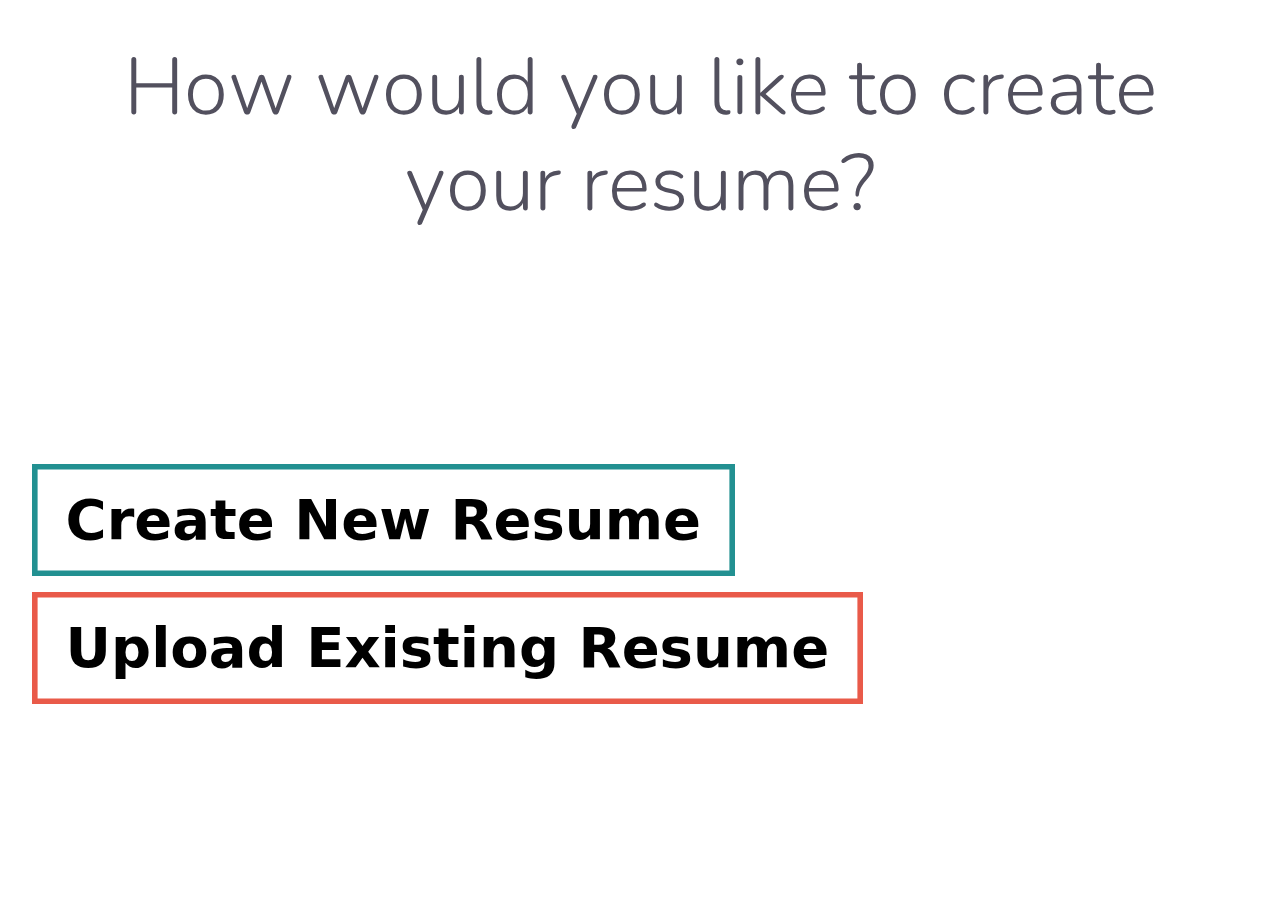
==== builder.html @ 5eb267f0 "update build.xml for phone number audit; add phone number audit logic" ====
<!DOCTYPE html>
<html lang="en">

<head>
    <meta charset="UTF-8">
    <meta http-equiv="X-UA-Compatible" content="IE=edge">
    <meta name="viewport" content="width=device-width, initial-scale=1">
    <link rel="preconnect" href="https://fonts.googleapis.com">
    <link rel="preconnect" href="https://fonts.gstatic.com" crossorigin>
    <link
        href="https://fonts.googleapis.com/css2?family=Poppins:ital,wght@0,100;0,200;0,300;0,400;0,500;0,600;0,700;0,800;0,900;1,100;1,200;1,300;1,400;1,500;1,600;1,700;1,800;1,900&display=swap"
        rel="stylesheet">
    <link href="https://cdn.jsdelivr.net/npm/bootstrap@5.1.1/dist/css/bootstrap.min.css" rel="stylesheet">
    <script src="https://cdn.jsdelivr.net/npm/bootstrap@5.1.1/dist/js/bootstrap.bundle.min.js"></script>
    <script src="https://cdnjs.cloudflare.com/ajax/libs/jquery/3.6.0/jquery.min.js"
        integrity="sha512-894YE6QWD5I59HgZOGReFYm4dnWc1Qt5NtvYSaNcOP+u1T9qYdvdihz0PPSiiqn/+/3e7Jo4EaG7TubfWGUrMQ=="
        crossorigin="anonymous" referrerpolicy="no-referrer"></script>
    <script src="/assets/js/script.js" defer></script>
    <link rel="stylesheet" href="https://cdn.jsdelivr.net/npm/bootstrap-icons@1.5.0/font/bootstrap-icons.css">

    <title>Resume Builder</title>
    <script src="https://cdn.jsdelivr.net/npm/html2canvas@1.0.0-rc.5/dist/html2canvas.min.js"></script>

    <link rel="stylesheet" href="/assets/css/builder.css">

</head>

<body>

    <div id="page" class="site">
       
        <div class="container text-center">
            <h1 class="display-1">How would you like to create your resume?</h1>

            <div class="btn-group-container">
                <div class="btn-group">
                <button class="resumeBtn" onclick="openModal()">Create New Resume</button>
                <button class="resumeBtn import" onclick="openImportModal()" style="--c:#E95A49">Upload Existing Resume</button>
                </div>
            </div>
        </div>

        <!-- NEW RESUME MODAL -->
        <div class="modal">
            <div class="modal-content">
            
                <div class="container">
                    <div class="form-box">
                        <div class="stepProgress">
                            <div class="logo"><a href="/"><span>Resume </span>Builder</a></div>
                            <ul class="progress-steps">
                                <li class="step active">
                                    <span>1</span>
                                    <p>Contact<br><span>Enter Contact Information</span></p>
                                </li>
                                <li class="step">
                                    <span>2</span>
                                    <p>Personal<br><span>Enter Personal Information</span></p>
                                </li>
                                <li class="step">
                                    <span>3</span>
                                    <p>Template<br><span>Select a Template</span></p>
                                </li>
                            </ul>
                        </div>
                        
                        <form action="">
                            <div class="form-one form-step active">
                                <div class="bg-svg"></div>
                                <div class="card-container" style="margin:auto" id="card">
                                    <div class="d-flex mt-3 mx-3">
                                        <h1 class="modal-title">Personal Information</h1>
                                    </div>
                                    
                                    <hr style="width:95%; margin: 10px;" , size="3" class="bg-secondary">

                                    
                                    <div class="d-flex flex-row">
                                        <input type="file" accept="image/*" name="inputImg" id="inputImg">
                                            <div class="imgContainer float-left m-4">
                                                <img src="" alt="Image Preview" id="image">
                                                <span id="previewText"><span id="innerSpan"><i class="fas fa-upload me-2"></i>Upload photo</span></span>
                                            </div>
                                        <div class="row m-3 " style="float:left;">
                                            <div class="col-12">
                                                <label for="" class="form-label">First Name</label>
                                                <input type="text" class="form-control" id="">
                                            </div>
                                            <div class="col-12">
                                                <label for="" class="form-label">Last Name</label>
                                                <input type="text" class="form-control" id="">
                                            </div>
                                        </div>
                                    </div>

                                    <div class="row mb-5">
                                        <div class="col-md-6 ">
                                            <label for="" class="form-label">Email</label>
                                            <input type="email" class="form-control" id="email" placeholder="example@email.com" required>
                                        </div>
                                        <div class="col-md-6">
                                            <label for="phone-input" class="form-label">Phone Number</label>
                                            <input type="text" class="form-control" id="phone-input" placeholder="(xxx)xxx-xxxx">
                                        </div>
                                        <div class="col-12 mt-3">
                                            <label for="" class="form-label">Address</label>
                                            <input type="text" class="form-control" id="address" placeholder="123 Main St">
                                        </div>
                                        <div class="col-md-4 mt-3">
                                            <label for="" class="form-label">Country</label>
                                            <select class="form-select" id="country">
                                                <option selected>Country</option>
                                            </select>
                                        </div>
                                        <div class="col-md-3 mt-3">
                                            <label for="" class="form-label">State</label>
                                            <select class="form-select" id="state">
                                                <option selected>State</option>
                                            </select>
                                        </div>
                                        <div class="col-md-3 mt-3">
                                            <label for="" class="form-label">City</label>
                                            <select class="form-select" id="city">
                                                <option selected>City</option>
                                            </select>
                                        </div>
                                        <div class="col-md-2 mt-3">
                                            <label for="" class="form-label">Zip</label>
                                            <input type="text" class="form-control" id="zip">
                                        </div>
                                        
                                        <div class="col-6 mt-3">
                                            <label for="" class="form-label">LinkedIn </label>
                                            <input type="text" class="form-control" id="linkedIn">
                                        </div>
                                        <div class="col-6 mt-3">
                                            <label for="" class="form-label">Website</label>
                                            <input type="text" class="form-control" id="website">
                                        </div>
                                    </div>
                                </div>
                            </div>

                            <div class="form-two form-step">
                                <div class="bg-svg"></div>
                                <div class="card-container" style="margin:auto" id="card">
                                    <div class="d-flex mt-3 mx-3">
                                        <h1 class="modal-title">Professional</h1>
                                    </div>
                                    <hr style="width:95%; margin: 10px;" , size="3" class="bg-secondary">
                        
                                    <div class="flip-cards d-flex flex-column m-4">
                        
                                        <!-- Flip card 0: Summary -->
                                        <div class="flipCard0">
                                            <div class="flip-card card-container p-2 mb-4 ">
                        
                                                <div class="flip0 card-body">
                                                    <h4 class="mx-4 my-0 p-2">Summary</h4>
                                                </div>
                        
                                                <div class="panel0 p-1">
                                                    <hr>
                        
                                                    <div class="row mx-2 mb-5">
                                                        <div class="mt-4">
                                                            <label for="" class="form-label">Summary</label>
                                                            <textarea class="form-control" id="summary" rows=6></textarea>
                                                        </div>
                                                    </div>
                                                </div>
                                            </div>
                                        </div>
                        
                                        <!-- Flip card 1: Education and Qualifications -->
                                        <div class="flipCard1">
                        
                                            <div class="flip-card card-container p-2 mb-4">
                        
                                                <div class="flip1 card-body">
                                                    <h4 class="mx-4 my-0 p-2">Education and Qualifications</h5>
                                                </div>
                        
                                                <div class="panel1 p-1">
                                                    <hr>
                        
                                                    <div class="accordion" id="accordionEdu">
                                                            <div class="accordion-item">
                                                                <h2 class="accordion-header" id="eheading1">
                                                                    <button class="accordion-button" type="button" data-bs-toggle="collapse"
                                                                        data-bs-target="#ecollapse1" aria-expanded="true"
                                                                        aria-controls="ecollapse1" onclick="emakeVisible()">
                                                                        Educational Qualification
                                                                    </button>
                                                                </h2>
                                                                <div id="ecollapse1" class="accordion-collapse collapse show"
                                                                    aria-labelledby="eheading1" data-bs-parent="#accordionEdu">
                                                                    <div class="accordion-body">
                        
                        
                                                                    <div class="row mx-2 mb-5">
                        
                                                                        <div class="col-md-6 ">
                                                                            <label for="" class="form-label">Degree</label>
                                                                            <input type="text" class="form-control degree" id="degree" placeholder="e.g. B.Tech ">
                                                                        </div>
                        
                                                                        <div class="col-12 mt-3">
                                                                            <label for="" class="form-label">School/University</label>
                                                                            <input type="text" class="form-control school" id="school" placeholder="e.g. International Academy.">
                                                                        </div>
                                                                        <div class="col-6 mt-3">
                                                                            <div class="d-flex flex-row">
                                                                                <div class="me-4 mt-2">
                                                                                    <label for="" class="form-label">Start Date</label>
                                                                                    <input class="date edu_start" type="date">
                                                                                </div>
                        
                                                                                <div class="ms-4 mt-2">
                                                                                    <label for="" class="form-label">End Date</label>
                                                                                    <input class="date end_date" type="date">
                                                                                </div>
                        
                                                                                <div class="ms-4 mt-5">
                                                                                    <div class="form-check">
                                                                                        <input class="end_date_toggle form-check-input" type="checkbox" value="" id=""
                                                                                        onclick="toggChk(this)">
                                                                                        <label class="form-check-label" for="flexCheckChecked">Present</label>
                                                                                    </div>
                                                                                </div>
                        
                                                                            </div>
                                                                        </div>
                                                                    </div>
                                                                </div>
                                                            </div>
                                                        </div>
                                                    </div>
                        
                                                    <div class="my-5 d-flex justify-content-center">
                                                        <button type="button"class="btn btn-outline-secondary" style="width:90%;" id="add_edu">
                                                            <i class="bi bi-plus-circle me-3"></i>Add Additional Education</button>
                                                    </div>
                                                </div>
                                            </div>
                                        </div>
                        
                                        <!-- Flip card 2: Work Experience -->
                                        <div class="flipCard2">
                                            <div class="flip-card card-container  p-2 mb-4  ">
                        
                                                <div class="flip2 card-body">
                                                    <h4 class="mx-4 my-0 p-2">Work Experience</h4>
                                                </div>
                        
                                                <div class="panel2 p-1">
                                                    <hr>
                                                    <div class="list row mx-2 mb-5">
                        
                                                        <div class="accordion" id="accordionWork">
                                                            <div class="accordion-item">
                                                                <h2 class="accordion-header" id="wheading1">
                        
                                                                    <button class="accordion-button" type="button" data-bs-toggle="collapse"
                                                                        data-bs-target="#wcollapse1" aria-expanded="true"
                                                                        aria-controls="wcollapse1" onclick="wmakeVisible()">
                                                                        Work Experience
                                                                    </button>
                                                                </h2>
                                                                <div id="wcollapse1" class="accordion-collapse collapse show"
                                                                    aria-labelledby="wheading1" data-bs-parent="#accordionWork">
                                                                    <div class="accordion-body">
                        
                                                                        <div class="row mx-2 mb-5">
                        
                                                                            <div class="col-md-6 ">
                                                                                <label for="" class="form-label">Job Title</label>
                                                                                <input type="text" class="form-control job_title"
                                                                                    id="job_title" placeholder="e.g. Web Devloper">
                                                                            </div>
                        
                                                                            <div class="col-12 mt-3">
                                                                                <label for="" class="form-label">Company Name</label>
                                                                                <input type="text" class="form-control company_name"
                                                                                    id="company_name" placeholder="e.g. PwC">
                                                                            </div>
                        
                                                                            <div class="col-6 mt-3">
                                                                                <div class="d-flex flex-row">
                                                                                    <div class="me-4 mt-2">
                                                                                        <label for="" class="form-label">Start Date</label>
                                                                                        <input class="date work_start" type="date"
                                                                                            id="Work1_start">
                                                                                    </div>
                        
                                                                                    <div class="ms-4 mt-2">
                                                                                        <label for="" class="form-label">End Date</label>
                                                                                        <input class="date end_date" type="date"
                                                                                            id="Work1_end">
                                                                                    </div>
                        
                                                                                    <div class="ms-4 mt-5">
                                                                                        <div class="form-check">
                                                                                            <input class="form-check-input end_date_toggle"
                                                                                                type="checkbox" value="" id="" onclick="toggChk(this)">
                                                                                            <label class="form-check-label"
                                                                                                for="flexCheckChecked">Present</label>
                                                                                        </div>
                                                                                    </div>
                        
                                                                                </div>
                                                                            </div>
                        
                                                                            <div class="mt-4">
                                                                                <label for=""
                                                                                    class="form-label">Description</label>
                                                                                <textarea class="form-control work_desc"
                                                                                    id="work_description" rows="3"></textarea>
                                                                            </div>
                                                                        </div>
                        
                                                                    </div>
                                                                </div>
                                                            </div>
                                                        </div>
                        
                                                        <!-- New Work Experience -->
                        
                                                    </div>
                                                    <div class="my-5 d-flex justify-content-center"><button type="button"
                                                            class="btn btn-outline-secondary" style="width:90%;" id="add_work"><i
                                                                class="bi bi-plus-circle me-3"></i>Add another
                                                            work experience</button>
                                                    </div>
                        
                                                </div>
                                            </div>
                                        </div>
                        
                                        <!-- Flip card 3: Skills -->
                                        <div class="flipCard3">
                                            <div class="flip-card card-container p-2 mb-4 ">
                        
                                                <div class="flip3 card-body">
                                                    <h4 class="mx-4 my-0 p-2">Skills</h4>
                                                </div>
                        
                                                <div class="panel3 p-1">
                                                    <hr>
                        
                                                    <div class="accordion" id="accordionSkill">
                                                        <div class="accordion-item">
                                                            <h2 class="accordion-header" id="sheading1">
                        
                                                                <button class="accordion-button" type="button" data-bs-toggle="collapse"
                                                                    data-bs-target="#scollapse1" aria-expanded="true"
                                                                    aria-controls="scollapse1" onclick="smakeVisible()">
                                                                    Skill
                                                                </button>
                                                            </h2>
                                                            <div id="scollapse1" class="accordion-collapse collapse show"
                                                                aria-labelledby="sheading1" data-bs-parent="#accordionSkill">
                                                                <div class="accordion-body">
                        
                                                                    <div class="list row mx-2 mb-5">
                        
                                                                        <div class="col-12 mt-3">
                                                                            <div class="d-flex flex-row">
                        
                                                                                <div class="col-md-6">
                                                                                    <label for="" class="form-label">Skill</label>
                                                                                    <input type="" class="form-control skill" id="skill"
                                                                                        placeholder="e.g. photoshop, Python, DBMS">
                                                                                </div>
                                                                            </div>
                                                                        </div>
                        
                        
                                                                    </div>
                                                                </div>
                                                            </div>
                                                        </div>
                        
                                                        <!-- New Skills -->
                        
                                                    </div>
                                                    <div class="my-5 d-flex justify-content-center">
                                                        <button type="button" class="btn btn-outline-secondary" style="width:90%;" id="add_skill">
                                                            <i class="bi bi-plus-circle me-3"></i>Add another skill
                                                        </button>
                                                    </div>
                        
                                                </div>
                                            </div>
                                        </div>
                        
                                        <!-- Flip card 4: Interests -->
                                        <div class="fc4">
                                            <div class="flip-card card-container p-2 mb-4 ">
                        
                                                <div class="flip4 card-body">
                                                    <h4 class="mx-4 my-0 p-2">Interests</h4>
                                                </div>
                        
                                                <div class="panel4 p-1">
                                                    <hr>
                        
                                                    <div class="accordion" id="accordionInt">
                                                        <div class="accordion-item">
                                                            <h2 class="accordion-header" id="iheading1">
                        
                                                                <button class="accordion-button" type="button" data-bs-toggle="collapse"
                                                                    data-bs-target="#icollapse1" aria-expanded="true"
                                                                    aria-controls="icollapse1" onclick="imakeVisible()">
                                                                    Hobby
                                                                </button>
                                                            </h2>
                                                            <div id="icollapse1" class="accordion-collapse collapse show"
                                                                aria-labelledby="iheading1" data-bs-parent="#accordionInt">
                                                                <div class="accordion-body">
                        
                                                                    <div class="col-12">
                                                                        <input type="text" class="form-control hobby"
                                                                            placeholder="e.g. Reading, Writing" onkeydown="adder(event,'hobby')">
                                                                    </div>
                        
                                                                </div>
                                                            </div>
                                                        </div>
                                                    </div>
                        
                                                    <div class="list row mx-2 mb-5">
                        
                                                    </div>
                                                    <div class="my-5 d-flex justify-content-center"><button type="button"
                                                            class="btn btn-outline-secondary" style="width:90%;" id="add_interest"><i
                                                                class="bi bi-plus-circle me-3"></i>Add
                                                            another
                                                            hobby</button>
                                                    </div>
                                                </div>
                                            </div>
                                        </div>
                        
                                        <!-- Flip card 5: Achievements -->
                                        <div class="flipCard5">
                                            <div class="flip-card card-container p-2 mb-4  ">
                        
                                                <div class="flip5 card-body">
                                                    <h4 class="mx-4 my-0 p-2">Achievements</h4>
                                                </div>
                        
                                                <div class="panel5 p-1">
                                                    <hr>
                        
                                                    <div class="row mx-2 mb-5">
                                                        <div class="mt-4">
                                                            <label for="" class="form-label">Description</label>
                                                            <textarea class="form-control" id="achv_description" rows=6></textarea>
                                                        </div>
                                                    </div>
                                                </div>
                                            </div>
                        
                                        </div>
                                        
                                        <!-- Flip card 6: Languages -->
                                        <div class="flipCard6">
                                            <div class="flip-card card-container p-2 mb-4 ">
                        
                                                <div class="flip6 card-body">
                                                    <h4 class="mx-4 my-0 p-2">Spoken Languages</h4>
                                                </div>
                        
                                                <div class="panel3 p-1">
                                                    <hr>
                        
                                                    <div class="accordion" id="accordionLang">
                                                        <div class="accordion-item">
                                                            <h2 class="accordion-header" id="lheading1">
                        
                                                                <button class="accordion-button" type="button" data-bs-toggle="collapse"
                                                                    data-bs-target="#lcollapse1" aria-expanded="true"
                                                                    aria-controls="lcollapse1" onclick="lmakeVisible()">
                                                                    Language
                                                                </button>
                                                            </h2>
                                                            <div id="lcollapse1" class="accordion-collapse collapse show"
                                                                aria-labelledby="lheading1" data-bs-parent="#accordionLang">
                                                                <div class="accordion-body">
                        
                                                                    <div class="list row mx-2 mb-5">
                        
                                                                        <div class="col-12 mt-3">
                                                                            <div class="d-flex flex-row">
                                                                                <input type="text" class="form-control lang" id="lang"
                                                                                    placeholder="e.g. English, French, German" onkeydown="adder(event,'lang')">
                                                                            </div>
                                                                        </div>
                        
                        
                                                                    </div>
                                                                </div>
                                                            </div>
                                                        </div>
                        
                                                        <!-- Add Languages -->
                        
                                                    </div>
                                                    <div class="my-5 d-flex justify-content-center"><button type="button"
                                                            class="btn btn-outline-secondary" style="width:90%;" id="add_lang"><i
                                                                class="bi bi-plus-circle me-3"></i>Add another language</button>
                                                    </div>
                        
                                                </div>
                                            </div>
                                        </div>
                        
                                        <div class="flipCard7">
                                            <div class="flip-card card-container p-2 mb-4 ">
                                        
                                                <div class="flip7 card-body">
                                                    <h4 class="mx-4 my-0 p-2">References</h4>
                                                </div>
                                        
                                                <div class="panel7 p-1">
                                                    <hr>
                                        
                                                    <div class="accordion" id="accordionRef">
                                                        <div class="accordion-item">
                                                            <h2 class="accordion-header" id="rheading1">
                                                                <button class="accordion-button" type="button" data-bs-toggle="collapse"
                                                                    data-bs-target="#rcollapse1" aria-expanded="true" aria-controls="rcollapse1">
                                                                    Reference
                                                                </button>
                                                            </h2>
                                                            <div id="rcollapse1" class="accordion-collapse collapse show" aria-labelledby="rheading1"
                                                                data-bs-parent="#accordionRef">
                                                                <div class="accordion-body">
                                                                    <div class="list row mx-2 mb-5">
                                                                        <div class="col-md-6">
                                                                            <label for="" class="form-label">Reference Name</label>
                                                                            <input type="text" class="form-control ref_name" placeholder="e.g. John Doe">
                                                                        </div>
                                                                        <div class="col-md-6">
                                                                            <label for="" class="form-label">Reference Contact</label>
                                                                            <input type="text" class="form-control ref_contact"
                                                                                placeholder="e.g. john.doe@example.com">
                                                                        </div>
                                                                    </div>
                                                                </div>
                                                            </div>
                                                        </div>
                                        
                                                        <!-- Add more references -->
                                        
                                                    </div>
                                                    <div class="my-5 d-flex justify-content-center"><button type="button"
                                                            class="btn btn-outline-secondary" style="width:90%;" id="add_ref"><i
                                                                class="bi bi-plus-circle me-3"></i>Add another reference</button>
                                                    </div>
                                        
                                                </div>
                                            </div>
                                        </div>
                        
                                    </div>
                                </div>
                            </div>
                            <div class="form-three form-step">
                                <div class="bg-svg"></div>
                                <div class="card-container" style=" margin:auto" id="card">
                                    <div class="d-flex mt-3 mx-3">
                                        <h1 class="modal-title">Template</h1>
                                    </div>
                                    <hr style="width:95%; margin: 10px;" , size="3" class="bg-secondary">
                                    <div class="flip-cards d-flex flex-row justify-content-center align-items-center m-4">
                        
                                        <div class="#">
                        
                                            <div class="row my-5 justify-content-around">
                                                <div class="col d-flex justify-content-center align-items-center">
                                                    <!-- template 1 -->
                                                    <div class="card p-1">
                                                        <img src="#" class="card-img-top" alt="...">
                                                        <div class="card-body">
                                                            <div class="btn_box # d-block text-center">
                                                                <h5 class="card-title">Template 1 Title</h5>
                                                                <input class="form-check-input" type="radio" name="selected_template"
                                                                    id="template_1">
                                                            </div>
                                                        </div>
                                                    </div>
                                                    <!--  -->
                                                </div>
                                                <div class="col d-flex justify-content-center align-items-center">
                                                    <!-- template 2 -->
                                                    <div class="card p-1">
                                                        <img src="#" class="card-img-top" alt="...">
                                                        <div class="card-body">
                                                            <div class="btn_box # d-block text-center">
                                                                <h5 class="card-title">Template 2 Title</h5>
                                                                <input class="form-check-input" type="radio" name="selected_template"
                                                                    id="template_2">
                                                            </div>
                                                        </div>
                                                    </div>
                                                    <!--  -->
                                                </div>
                                            </div>
                        
                                            <div class="row my-5">
                                                <div class="col d-flex justify-content-center align-items-center">
                                                    <!-- template 3 -->
                                                    <div class="card p-1">
                                                        <img src="#" class="card-img-top" alt="...">
                                                        <div class="card-body">
                                                            <div class="btn_box # d-block text-center">
                                                                <h5 class="card-title">Template 3 Title</h5>
                                                                <input class="form-check-input" type="radio" name="selected_template"
                                                                    id="template_3">
                                                            </div>
                                                        </div>
                                                    </div>
                                                    <!--  -->
                                                </div>
                                            </div>
                        
                                        </div>
                                    </div>
                                </div>
                            </div>

                            <div class="btn-group-container">
                                <div class="btn-group">
                                    <button type="button" class="btn-prev" disabled>Previous Step</button>
                                    <button type="button" class="btn-next">Next Step</button>
                                    <button type="button generateCv_bt" class="generateCv_btn" onclick="template_selector()"  id="generatecv">Submit</button>
                                  
                                </div>
                            </div>
                            
                        </form>

                    </div>
                </div>
            </div>
        </div>

        <!-- IMPORT RESUME MODAL -->
        <div class="modal importModal">
            <div class="modal-content">
                <div class="container">
                    <a class="close-button" href="/">Close</a>
                    <div class="form-box">
                        <div class="stepProgress">
                            <div class="logo"><a href="/"><span>Resume</span>Builder</a></div>
                            
                            <ul class="progress-steps">
                                <li class="step active">
                                    <span>1</span>
                                    <p>Import<br><span>Upload An Existing Resume</span></p>
                                </li>
                                <li class="step">
                                    <span>2</span>
                                    <p>Preview<br><span>Pick From One Of Our Our Premade Designs</span></p>
                                </li>
                                <li class="step">
                                    <span>3</span>
                                    <p>Template<br><span>Select a Template and View Your Newly Created Resume</span></p>
                                </li>
                            </ul>
                        </div>

                        <form action="">
                            <div class="form-one form-step active">
                                <h3>Upload your File :</h3>
                                <div class="drag-area">
                                    <div class="icon">
                                        <i class="fas fa-images"></i>
                                    </div>
                                    <span class="header">Drag & Drop</span>
                                    <span class="header">or <span class="button">Click to upload</span></span>
                                    <input type="file" hidden />
                                    <span class="support">Supports: JPEG, JPG, PNG</span>
                                </div>
                                <div>
                                    <button class="download">Download</button>
                                </div>
                            </div>
                        
                            <div class="form-two form-step">
                                <div class="bg-svg"></div>
                                <div class="card-container" style=" margin:auto" id="card">
                                    <div class="d-flex mt-3 mx-3">
                                        <h1 class="modal-title">Template</h1>
                                    </div>
                                    <hr style="width:95%; margin: 10px;" size="3" class="bg-secondary">
                                    <div class="flip-cards d-flex flex-row justify-content-center align-items-center m-4">
                                        <div class="#">
                                            <div class="row my-5 justify-content-around">
                                                <div class="col d-flex justify-content-center align-items-center">
                                                    <!-- template 1 -->
                                                    <div class="card p-1">
                                                        <img src="#" class="card-img-top" alt="...">
                                                        <div class="card-body">
                                                            <div class="btn_box # d-block text-center">
                                                                <h5 class="card-title">Template 1 Title</h5>
                                                                <input class="form-check-input" type="radio" name="selected_template" id="template_1">
                                                            </div>
                                                        </div>
                                                    </div>
                                                    <!--  -->
                                                </div>
                                                <div class="col d-flex justify-content-center align-items-center">
                                                    <!-- template 2 -->
                                                    <div class="card p-1">
                                                        <img src="#" class="card-img-top" alt="...">
                                                        <div class="card-body">
                                                            <div class="btn_box # d-block text-center">
                                                                <h5 class="card-title">Template 2 Title</h5>
                                                                <input class="form-check-input" type="radio" name="selected_template" id="template_2">
                                                            </div>
                                                        </div>
                                                    </div>
                                                    <!--  -->
                                                </div>
                                            </div>
                                            <div class="row my-5">
                                                <div class="col d-flex justify-content-center align-items-center">
                                                    <!-- template 3 -->
                                                    <div class="card p-1">
                                                        <img src="#" class="card-img-top" alt="...">
                                                        <div class="card-body">
                                                            <div class="btn_box # d-block text-center">
                                                                <h5 class="card-title">Template 3 Title</h5>
                                                                <input class="form-check-input" type="radio" name="selected_template" id="template_3">
                                                            </div>
                                                        </div>
                                                    </div>
                                                    <!--  -->
                                                </div>
                                            </div>
                                        </div>
                                    </div>
                                </div>
                            </div>

                            <div class="form-three form-step">
                            </div>
                        </form>
                    
                        <div class="btn-group-container">
                            <div class="btn-group">
                                <button type="button" class="btn-prev" disabled>Previous Step</button>
                                <button type="button" class="btn-next">Next Step</button>
                                <button type="button" class="generateCv_btn" onclick="template_selector()" id="generatecv"><i>Submit</i></button>
                            </div>
                        </div>
                    </div>
                </div>
            </div>
        </div>
        <div style="width: auto; margin: auto; text-align: center; display: none;">
            <button type="button" class="btn btn-primary btn-lg mt-5 mb-5 mx-4 dwnldimage" id="dwnldimage">Download
                Resume as
                Image</button>
            <button type="button" class="btn btn-primary btn-lg mt-5 mb-5 mx-4 printCv" id="printCv">Download Resume as
                PDF</button>
        </div>

    </div>

</body>
---- assets/css/builder.css ----
@import url('https://fonts.googleapis.com/css2?family=Nunito:wght@300;400;600;800&display=swap');
:root {
    --main-color: #6c5ce7;
    --secondary-color: #a29bfe;
    --lighter-color: #e0e0e7;
    --light-color: #b0b0c0;
    --dark-color: #52505e;

    --font-smaller: 14px;
    --font-bigger: 20px;
}

* {
    margin: 0;
    padding: 0;
}

*,::before,::after {
    box-sizing: border-box;
}

html {
    scroll-behavior: smooth;
}

body {
    font-family: 'Nunito', sans-serif;
    font-size: 16px;
    font-weight: 400;
    line-height: 1.8;
    color: var(--dark-color);
    /* background-color: var(--dark-color); */
}

a {
    text-decoration: none;
    color: inherit;
}

ul {
    list-style: none;
}

img {
    max-width: 100%;
    vertical-align: middle;
}


h1.display-1 {
    padding: 40px 48px;
}

/*-----------------------------------*\
  #REUSED STYLES
\*-----------------------------------*/

/* Scroll Bar  */
::-webkit-scrollbar {
    width: 8px;
    height: 8px;
}

::-webkit-scrollbar-track {
    border-radius: 10px;
    box-shadow: inset 0 0 5px rgb(255, 254, 254);
}

::-webkit-scrollbar-thumb {
    border-radius: 10px;
    background: #cecece;
}

::-webkit-scrollbar-thumb:hover {

    background: #7c7c7c;
}

h3 {
    margin-bottom: 20px;
    font-weight: 500;
}

/*-----------------------------------*\
  #FORMS
\*-----------------------------------*/
.imgContainer {
    display: flex;
    justify-content: center;
    align-items: center;
    width: 120px;
    height: 150px;
    border: 2px solid #dddddd;
    cursor: pointer;
}
#achv_description {
    white-space: pre-wrap;
}
#profile {
    white-space: pre-wrap;
}
#previewText {
    width: 100%;
    height: 100%;
    display: flex;
    justify-content: center;
    align-items: center;
}
#innerSpan {
    text-align: center;
    font-size: 14px;
}
#previewText:hover {
    background-color: #dddddd66;
}
#image {
    display: none;
    width: 120px;
    height: 150px;
}
#inputImg {
    display: none;
}

.back-to-form {
    position: fixed;
    top: 10px;
    left: 5px;
    display: flex;
    justify-content: center;
    align-items: center;
    height: 45px;
    border: 1px solid gray;
    padding: 5px;
    border-radius: 10px;
    cursor: pointer;
}
.template.container-fluid {
    position: absolute;
    top: 0;
}

.card {
    left: 75px;
    top: 158px;
    height: 572px;
    width: 672px;
    border-radius: 17px;
    background-color: #ffffff;
}

.card.p-1 {

    width: auto;
}
.card.p-1 img {
    width: 366px;
    height: 466px;
}


div[class*="panel"] {
    display: none;
}

.container {
    max-width: 1400px;
    margin: 0 auto;
    padding: 0 2em;
}

.container.text-center {
    min-height: 100vh;
}

.container.text-center .btn-group-container {
    margin-top: 10em;
}

.accordion-header {
  position: relative;
  display: none;
}

.importContainer {
    max-width: 650px;
    width: 100%;
    padding: 30px;
    background: #fff;
    border-radius: 20px;
    box-shadow: rgba(149, 157, 165, 0.2) 0px 8px 24px;
  }

.drag-area { 
    height: 400px;
    border: 3px dashed #e0eafc;
    display: flex;
    align-items: center;
    justify-content: center;
    flex-direction: column;
    margin: 10px auto;
}

.drag-area .icon {
    font-size: 50px;
    color: #1683ff;
}
.drag-area .header {
    font-size: 20px;
    font-weight: 500;
    color: #34495e;
}
.drag-area .support {
    font-size: 12px;
    color: gray;
    margin: 10px 0 15px 0;
}
.drag-area .button {
    font-size: 20px;
    font-weight: 500;
    color: #1683ff;
    cursor: pointer;
}
.drag-area.active {
    border: 2px solid #1683ff;
}
.drag-area img {
    width: 100%;
    height: 100%;
    object-fit: cover;
}
.download {
    background-color:#4CAF50;
    border: none;
    color: white;
    padding: 6px 32px;
    text-align: center;
    text-decoration: none;
    display: inline-block;
    font-size: 16px;
    margin: 3px 1px;
    border-radius: 12px;
    cursor: pointer;
    width: 100%;
}

.container .text-center h1{
    text-align: center;
    color: white;
}

.form-box {
    display: flex;
    flex-direction: column;
    margin-top: 5em;
    border: 8px solid var(--lighter-color);
    border-radius: 15px;
    background-color: #faf9ff;
}


.form-box .stepProgress {
    position: relative;
    padding: 1em;
}

.logo {
    font-size: 1.75em;
    font-weight: 800;
    color: var(--dark-color);
    padding: 40px 48px;
    text-align: center;
}

.logo span {
    color: var(--main-color);
}

.form-box form {
    width: 100%;
    padding: 3em 1em;
    background-color: white;
    border-radius: 30px 30px 15px 15px;
}

form > div {
    max-width: 800px;
    margin: 0 auto;
}

form > div p {
    color: var(--light-color);
    margin-bottom: 2em;
}

form > div > div:not(.checkbox) {
    display: flex;
    flex-direction: column;

}

form > div:not(.btn-group-container) {
    display: none;
    -webkit-animation: fadeIn 0.6s cubic-bezier(0.39, 0.575, 0.565, 1) both;
    animation: fadeIn 0.6s cubic-bezier(0.39, 0.575, 0.565, 1) both;
}

@keyframes fadeIn {
    0% {
        opacity: 0;
        -webkit-transform: translateY(10%);
        transform: translateY(10%);
    }
    100% {
        opacity: 1;
        -webkit-transform: translateY(0);
        transform: translateY(0);
    }
}

form > div.active {
    display: block;
}

.flip-card {
    /* border: 1px solid rgb(189, 189, 189); */
    box-shadow: 0px 0px 3px rgb(204, 204, 204);}

  
.accordion-header {
    position: relative;
    display: none;
}
/*-----------------------------------*\
#PROGRESS STEPS
\*-----------------------------------*/

.stepProgress ul.progress-steps {
    display: flex;
    flex-direction: row;
    /* align-items: center; */
    justify-content: center;
    gap: 5em !important;
}

.stepProgress ul.progress-steps li {
    display: flex;
    position: relative;
    align-items: flex-start;
    margin-bottom: 5em !important;
}

.stepProgress ul.progress-steps li > span {
    position: relative;
    width: 40px;
    height: 40px;
    font-size: var(--font-smaller);
    display: flex;
    align-items: center;
    justify-content: center;
    margin-right: 1em;
    border-radius: 50%;
    background-color: var(--lighter-color);
    z-index: 1;
}

.stepProgress ul.progress-steps li.active > span {
    color: white;
    background-color: var(--main-color);
    border: 4px solid var(--secondary-color);
    z-index: 1;
}

.stepProgress ul.progress-steps li p span {
    font-size: var(--font-smaller);
    color: var(--light-color);
    display: none;
}

.stepProgress ul li p {
    position: absolute;
    top: -2em;
    font-size: 12px;
}


/*-----------------------------------*\
  #BUTTONS
\*-----------------------------------*/
.resumeBtn {
    font-family: system-ui, sans-serif;
    font-size: 3.5rem;
    cursor: pointer;
    padding: .1em .6em;
    font-weight: bold;  
    border: none;
  }

.resumeBtn {
    --c:  #229091; 
    box-shadow: 0 0 0 .1em inset var(--c); 
    --_g: linear-gradient(var(--c) 0 0) no-repeat;
    background: 
      var(--_g) calc(var(--_p,0%) - 100%) 0%,
      var(--_g) calc(200% - var(--_p,0%)) 0%,
      var(--_g) calc(var(--_p,0%) - 100%) 100%,
      var(--_g) calc(200% - var(--_p,0%)) 100%;
    background-size: 50.5% calc(var(--_p,0%)/2 + .5%);
    outline-offset: .1em;
    transition: background-size .4s, background-position 0s .4s;
}

.resumeBtn:hover {
    --_p: 100%;
    transition: background-position .4s, background-size 0s;
}

.resumeBtn:active {
    box-shadow: 0 0 9e9q inset #0009; 
    background-color: var(--c);
    color: #fff;
}

.btn-group-container {
    display: flex;
    justify-content: center;
}

.btn-group {
    display: flex;
    flex-wrap: wrap;
    flex-direction: row !important;
    gap: 1em;
    margin-top: 2em;
}

.btn-group [class*="btn-"] {
    background-color: var(--main-color);
    color: white;
    padding: 1em 2.5em;
    border: 4px solid var(--secondary-color);
    border-radius: 20px;
    cursor: pointer;
    -webkit-transition: background-color 0.3s, border-color 0.3s ease-out;
    transition: background-color 0.3s, border-color 0.3s ease-out;
    justify-content: center;
}

.btn-group [class*="btn-"]:disabled {
    background-color: var(--light-color);
    border-color: var(--lighter-color);
    cursor: text;
}

.btn-group [class*="btn-"]:hover:not(:disabled) {
    background-color: var(--dark-color);
    border-color: var(--light-color);
}

.btn-group .generateCv_btn,
.form-three.active ~ .btn-group-container .btn-group .btn-next{
    display: none;
}

.form-three.active ~ .btn-group-container .btn-group .generateCv_btn {
    display: block;
}

.form-three.active ~ .btn-group-container .btn-group {
    justify-content: space-between;

}

/*-----------------------------------*\
  #MEDIA QUERIES
\*-----------------------------------*/
@media screen and (min-width: 1080px) {
    .form-box {
        flex-direction: row;
    }
    .form-box .stepProgress {
        padding: 3em !important;
        flex: 1 0 35%;
        min-width: 300px;
    }

    .logo {
        margin: -48px -48px 48px;
    }

    .stepProgress ul.progress-steps {
        flex-direction: column;
        gap: 0 !important;
    }

    .stepProgress ul.progress-steps li:not(:last-child)::before {
        content: '';
        position: absolute;
        left: 20px;
        top: 30px;
        width: 2px;
        height: 125px;
        background-color: var(--lighter-color);
    }

    .form-box form {
        padding: 3em; 
        border-radius: 0 15px 15px 0;
    }

    .stepProgress ul li p {
        position: relative;
        top: auto;
        font-size: inherit;
    }

    .stepProgress ul.progress-steps li p span {
        display: block;
    
    }
}
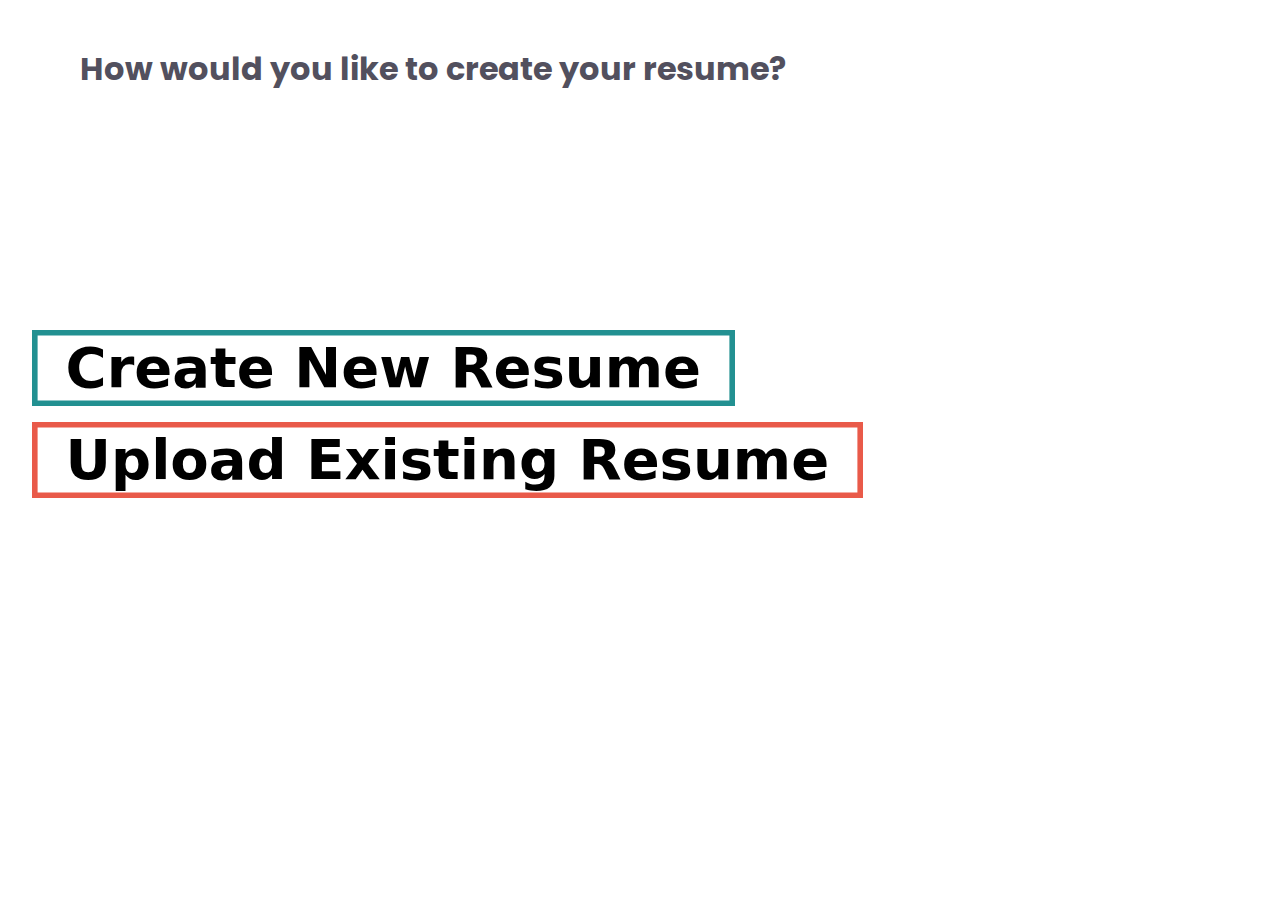
==== commit b60e5948: "added resume templates and functions to generate resume" ====
--- a/builder.html
+++ b/builder.html
@@ -7,21 +7,31 @@
     <meta name="viewport" content="width=device-width, initial-scale=1">
     <link rel="preconnect" href="https://fonts.googleapis.com">
     <link rel="preconnect" href="https://fonts.gstatic.com" crossorigin>
-    <link
-        href="https://fonts.googleapis.com/css2?family=Poppins:ital,wght@0,100;0,200;0,300;0,400;0,500;0,600;0,700;0,800;0,900;1,100;1,200;1,300;1,400;1,500;1,600;1,700;1,800;1,900&display=swap"
-        rel="stylesheet">
-    <link href="https://cdn.jsdelivr.net/npm/bootstrap@5.1.1/dist/css/bootstrap.min.css" rel="stylesheet">
+    <link href="https://fonts.googleapis.com/css2?family=Poppins:ital,wght@0,100;0,200;0,300;0,400;0,500;0,600;0,700;0,800;0,900;1,100;1,200;1,300;1,400;1,500;1,600;1,700;1,800;1,900&display=swap" rel="stylesheet">
+    <link href="https://cdn.jsdelivr.net/npm/bootstrap@5.1.1/dist/css/bootstrap.min.css" rel="stylesheet"
+    integrity="sha384-F3w7mX95PdgyTmZZMECAngseQB83DfGTowi0iMjiWaeVhAn4FJkqJByhZMI3AhiU" crossorigin="anonymous">
+    <script src="https://ajax.googleapis.com/ajax/libs/jquery/3.5.1/jquery.min.js"></script>
+    <script src="/templates/template2.js"></script>
     <script src="https://cdn.jsdelivr.net/npm/bootstrap@5.1.1/dist/js/bootstrap.bundle.min.js"></script>
     <script src="https://cdnjs.cloudflare.com/ajax/libs/jquery/3.6.0/jquery.min.js"
         integrity="sha512-894YE6QWD5I59HgZOGReFYm4dnWc1Qt5NtvYSaNcOP+u1T9qYdvdihz0PPSiiqn/+/3e7Jo4EaG7TubfWGUrMQ=="
         crossorigin="anonymous" referrerpolicy="no-referrer"></script>
     <script src="/assets/js/script.js" defer></script>
     <link rel="stylesheet" href="https://cdn.jsdelivr.net/npm/bootstrap-icons@1.5.0/font/bootstrap-icons.css">
+    <script src="https://kit.fontawesome.com/1cf483120b.js" crossorigin="anonymous"></script>	
+
+    
 
     <title>Resume Builder</title>
     <script src="https://cdn.jsdelivr.net/npm/html2canvas@1.0.0-rc.5/dist/html2canvas.min.js"></script>
+    <script src="https://cdn.jsdelivr.net/npm/pdf-lib@1.4.0/dist/pdf-lib.min.js"></script>
+    <script src="https://unpkg.com/pdf-lib@1.4.0/dist/pdf-lib.min.js"></script>
+    <script src="https://code.jquery.com/jquery-3.6.0.min.js"></script>
 
     <link rel="stylesheet" href="/assets/css/builder.css">
+    <link rel="stylesheet" href="Templates/template1.css">
+    <link rel="stylesheet" href="Templates/template2.css">
+    <link rel="stylesheet" href="Templates/template3.css">
 
 </head>
 
@@ -64,8 +74,8 @@
                             </ul>
                         </div>
                         
-                        <form action="">
-                            <div class="form-one form-step active">
+                        <form action="" method="">
+                            <div class="form-one form-step active" id="form1">
                                 <div class="bg-svg"></div>
                                 <div class="card-container" style="margin:auto" id="card">
                                     <div class="d-flex mt-3 mx-3">
@@ -83,65 +93,65 @@
                                             </div>
                                         <div class="row m-3 " style="float:left;">
                                             <div class="col-12">
-                                                <label for="" class="form-label">First Name</label>
-                                                <input type="text" class="form-control" id="">
+                                                <label for="fname" class="form-label">First Name</label>
+                                                <input type="text" class="form-control" id="fname">
                                             </div>
                                             <div class="col-12">
-                                                <label for="" class="form-label">Last Name</label>
-                                                <input type="text" class="form-control" id="">
+                                                <label for="lname" class="form-label">Last Name</label>
+                                                <input type="text" class="form-control" id="lname">
                                             </div>
                                         </div>
                                     </div>
 
                                     <div class="row mb-5">
                                         <div class="col-md-6 ">
-                                            <label for="" class="form-label">Email</label>
-                                            <input type="email" class="form-control" id="email" placeholder="example@email.com" required>
+                                            <label for="email" class="form-label">Email</label>
+                                            <input type="email" class="form-control" id="email" name="email" placeholder="example@email.com" required>
                                         </div>
                                         <div class="col-md-6">
                                             <label for="phone-input" class="form-label">Phone Number</label>
                                             <input type="text" class="form-control" id="phone-input" placeholder="(xxx)xxx-xxxx">
                                         </div>
                                         <div class="col-12 mt-3">
-                                            <label for="" class="form-label">Address</label>
+                                            <label for="address" class="form-label">Address</label>
                                             <input type="text" class="form-control" id="address" placeholder="123 Main St">
                                         </div>
                                         <div class="col-md-4 mt-3">
-                                            <label for="" class="form-label">Country</label>
+                                            <label for="country" class="form-label">Country</label>
                                             <select class="form-select" id="country">
                                                 <option selected>Country</option>
                                             </select>
                                         </div>
                                         <div class="col-md-3 mt-3">
-                                            <label for="" class="form-label">State</label>
+                                            <label for="state" class="form-label">State</label>
                                             <select class="form-select" id="state">
                                                 <option selected>State</option>
                                             </select>
                                         </div>
                                         <div class="col-md-3 mt-3">
-                                            <label for="" class="form-label">City</label>
+                                            <label for="city" class="form-label">City</label>
                                             <select class="form-select" id="city">
                                                 <option selected>City</option>
                                             </select>
                                         </div>
                                         <div class="col-md-2 mt-3">
-                                            <label for="" class="form-label">Zip</label>
+                                            <label for="zip" class="form-label">Zip</label>
                                             <input type="text" class="form-control" id="zip">
                                         </div>
                                         
                                         <div class="col-6 mt-3">
-                                            <label for="" class="form-label">LinkedIn </label>
+                                            <label for="linkedIn" class="form-label">LinkedIn </label>
                                             <input type="text" class="form-control" id="linkedIn">
                                         </div>
                                         <div class="col-6 mt-3">
-                                            <label for="" class="form-label">Website</label>
+                                            <label for="website" class="form-label">Website</label>
                                             <input type="text" class="form-control" id="website">
                                         </div>
                                     </div>
                                 </div>
                             </div>
 
-                            <div class="form-two form-step">
+                            <div class="form-two form-step" id="form2">
                                 <div class="bg-svg"></div>
                                 <div class="card-container" style="margin:auto" id="card">
                                     <div class="d-flex mt-3 mx-3">
@@ -567,7 +577,7 @@
                                     </div>
                                 </div>
                             </div>
-                            <div class="form-three form-step">
+                            <div class="form-three form-step" id="form3">
                                 <div class="bg-svg"></div>
                                 <div class="card-container" style=" margin:auto" id="card">
                                     <div class="d-flex mt-3 mx-3">
@@ -581,8 +591,8 @@
                                             <div class="row my-5 justify-content-around">
                                                 <div class="col d-flex justify-content-center align-items-center">
                                                     <!-- template 1 -->
-                                                    <div class="card p-1">
-                                                        <img src="#" class="card-img-top" alt="...">
+                                                    <div class="card p-1" onclick=" templateRadioSelector(this)">
+                                                        <img src="assets/images/T1.PNG" class="card-img-top" alt="...">
                                                         <div class="card-body">
                                                             <div class="btn_box # d-block text-center">
                                                                 <h5 class="card-title">Template 1 Title</h5>
@@ -595,8 +605,8 @@
                                                 </div>
                                                 <div class="col d-flex justify-content-center align-items-center">
                                                     <!-- template 2 -->
-                                                    <div class="card p-1">
-                                                        <img src="#" class="card-img-top" alt="...">
+                                                    <div class="card p-1" onclick=" templateRadioSelector(this)">
+                                                        <img src="assets/images/T2.PNG" class="card-img-top" alt="...">
                                                         <div class="card-body">
                                                             <div class="btn_box # d-block text-center">
                                                                 <h5 class="card-title">Template 2 Title</h5>
@@ -612,8 +622,8 @@
                                             <div class="row my-5">
                                                 <div class="col d-flex justify-content-center align-items-center">
                                                     <!-- template 3 -->
-                                                    <div class="card p-1">
-                                                        <img src="#" class="card-img-top" alt="...">
+                                                    <div class="card p-1" onclick=" templateRadioSelector(this)">
+                                                        <img src="assets/images/T3.PNG" class="card-img-top" alt="...">
                                                         <div class="card-body">
                                                             <div class="btn_box # d-block text-center">
                                                                 <h5 class="card-title">Template 3 Title</h5>
@@ -631,11 +641,11 @@
                                 </div>
                             </div>
 
-                            <div class="btn-group-container">
+                            <div class="btn-group-container" style="margin-top: 5rem;">
                                 <div class="btn-group">
                                     <button type="button" class="btn-prev" disabled>Previous Step</button>
                                     <button type="button" class="btn-next">Next Step</button>
-                                    <button type="button generateCv_bt" class="generateCv_btn" onclick="template_selector()"  id="generatecv">Submit</button>
+                                    <button type="button" class="generateCv_btn" onclick="template_selector()"  id="generatecv">Submit</button>
                                   
                                 </div>
                             </div>
@@ -761,6 +771,7 @@
                 </div>
             </div>
         </div>
+
         <div style="width: auto; margin: auto; text-align: center; display: none;">
             <button type="button" class="btn btn-primary btn-lg mt-5 mb-5 mx-4 dwnldimage" id="dwnldimage">Download
                 Resume as
@@ -771,4 +782,298 @@
 
     </div>
 
-</body>+    <!-- **********     Templates-1    ********** -->
+    <div class="t1 container-fluid template" style="background-color: aliceblue; display: none;" id="Template_1">
+        <a onclick="backToForm('t1')">
+            <div class="back-to-form"><span><i class="fas fa-angle-double-left fa-3x"></i></span><span
+                    style="font-size: 23px; margin-left: 10px; margin-right: 10px;">Back to form</span>
+            </div>
+        </a>
+
+        <div class="palette">
+            <span class="pelement one"></span>
+            <span class="pelement two"></span>
+            <span class="pelement three"></span>
+            <span class="pelement four"></span>
+            <span class="pelement five"></span>
+        </div>
+        <div class="container" id="target">
+            <div class="left_side">
+                <div class="profileText">
+                    <div class="imgBx">
+                        <img src="" class="profilepic" alt="Max">
+                    </div>
+                    <h2 id="t_name"></h2> <br>
+                </div>
+                <div class="contactInfo">
+                    <h3 class="title">Contact Info</h3>
+                    <ul>
+                        <li>
+                            <span class="icon"><i class="fas fa-phone-alt" aria-hidden="true"></i></span>
+                            <span class="text" id="t_number"></span>
+                        </li>
+                        <li>
+                            <span class="icon"><i class="far fa-envelope"></i></span>
+                            <span class="text" id="t_email"></span>
+                        </li>
+                        <li>
+                            <span class="icon"><i class="fas fa-globe"></i></span>
+                            <span class="text" id="t_website"></span>
+                        </li>
+                        <li>
+                            <span class="icon"><i class="fab fa-linkedin"></i></span>
+                            <span class="text" id="t_linkedIn"></span>
+                        </li>
+                        <li>
+                            <span class="icon"><i class="fas fa-map-marker-alt"></i></span>
+                            <span class="text" id="t_address"></span>
+                        </li>
+                    </ul>
+                </div>
+
+                <div class="contactInfo education">
+                    <h3 class="title">Education</h3>
+                    <ul>
+                      
+                    </ul>
+                </div>
+
+                <div class="contactInfo language">
+                    <h3 class="title">Languages</h3>
+                    <ul>
+                       
+                    </ul>
+                </div>
+            </div>
+
+
+            <div class="right_side">
+                <div class="about prof">
+                    <h2 class="title2">Profile</h2>
+                </div>
+                <div class="about">
+                    <div class="experience">
+                        <h2 class="title2">Experience</h2>
+                       
+                    </div>
+                </div>
+
+                <div class="about skills">
+                    <h2 class="title2">Professional Skills</h2>
+                    <div class="box">
+                       
+                    </div>
+                </div>
+
+                <div class="about interest">
+                    <h2 class="title2">Interest</h2>
+                    <ul>
+                       
+                    </ul>
+                </div>
+                <div class="about achievements">
+                    <h2 class="title2">Achievements</h2>
+                </div>
+            </div>
+        </div>
+        <div>
+            <button type="button" class="btn btn-primary btn-lg mt-5 mb-5 mx-4 dwnldimage" id="dwnldimage">Download
+                Resume as
+                Image</button>
+            <button type="button" class="btn btn-primary btn-lg mt-5 mb-5 mx-4 printCv" id="printCv">Download Resume as
+                PDF</button>
+        </div>
+    </div>
+
+    <!-- **********     Template-2      ********** -->
+    <div class="t2 container-fluid template" style="display:none; background-color: aliceblue;" id="Template_2">
+        <a onclick="backToForm('t2')">
+            <div class="back-to-form"><span><i class="fas fa-angle-double-left fa-3x"></i></span><span
+                    style="font-size: 23px; margin-left: 10px; margin-right: 10px;">Back to form</span>
+            </div>
+        </a>
+        <div class="palette">
+            <span class="pelement one"></span>
+            <span class="pelement two"></span>
+            <span class="pelement three"></span>
+            <span class="pelement four"></span>
+            <span class="pelement five"></span>
+        </div>
+        <div class="containerr" id="target">
+            <div class="upper">
+                Curriculum Vitae
+            </div>
+            <div class="lower">
+                <div class="lower_left">
+                    <img src="" class="profilepic" alt="Max">
+                    <div class="header personal">
+                        <div class="title">Personal</div>
+                        <div class="content">
+                            <div class="con">
+                                <div class="heading">Name</div>
+                                <div class="value" id="t_name"></div>
+                            </div>
+                            <div class="con">
+                                <div class="heading">Phone number</div>
+                                <div class="value" id="t_number"></div>
+                            </div>
+                            <div class="con">
+                                <div class="heading">Email</div>
+                                <div class="value" id="t_email"></div>
+                            </div>
+                            <div class="con">
+                                <div class="heading">Linked in</div>
+                                <div class="value" id="t_linkedIn"></div>
+                            </div>
+                            <div class="con">
+                                <div class="heading">Website</div>
+                                <div class="value" id="t_website"></div>
+                            </div>
+                        </div>
+                    </div>
+
+                    <div class="header skills">
+                        <div class="title">Skills</div>
+                        <div class="content">
+
+                        </div>
+                    </div>
+
+                    <div class="header interests">
+                        <div class="title">Interests</div>
+                        <div class="content">
+
+                        </div>
+                    </div>
+
+                    <div class="header languages">
+                        <div class="title">Languages</div>
+                        <div class="content">
+                            <div class="con">
+
+                            </div>
+                        </div>
+                    </div>
+                </div>
+                <div class="lower_right">
+                    <div class="header profile">
+                        <div class="hr title">Profile</div>
+
+                    </div>
+                    <div class="education header vrr">
+                        <div class="hr title">Educational Qualifications</div>
+                        <div class="content">
+
+                        </div>
+                    </div>
+                    <div class="experience header vrr">
+                        <div class="hr title">Experience</div>
+                        <div class="content">
+
+                        </div>
+                    </div>
+                    <div class="achievements header vrr">
+                        <div class="hr title">Achievements</div>
+                        <div class="content">
+                            <div class="con">
+
+                            </div>
+                        </div>
+                    </div>
+                </div>
+            </div>
+        </div>
+        <div>
+            <button type="button" class="btn btn-primary btn-lg mt-5 mb-5 mx-4 dwnldimage" id="dwnldimage">Download
+                Resume as
+                Image</button>
+            <button type="button" class="btn btn-primary btn-lg mt-5 mb-5 mx-4 printCv" id="printCv">Download Resume as
+                PDF</button>
+        </div>
+    </div>
+
+    <!-- **********     Template-3      ********** -->
+    <div class="t3 container-fluid template" style="background-color: aliceblue; display:none;" id="Template_3">
+        <a onclick="backToForm('t3')">
+            <div class="back-to-form"><span><i class="fas fa-angle-double-left fa-3x"></i></span><span
+                    style="font-size: 23px; margin-left: 10px; margin-right: 10px;">Back to form</span>
+            </div>
+        </a>
+        <div class="main">
+            <div class="top-section">
+                <img src="" class="profilepic">
+                <p class="fname" id="t_name"></p>
+             
+            </div>
+
+            <div class="clearfix"></div>
+            <div class="col-div-4">
+                <div class="content-box" style="padding-left: 40px;">
+                    <p class="head">Contact</p>
+                    <p class="p3"><i class="fa fa-phone"></i>&nbsp;&nbsp;<span id="t_number"></span></p>
+                    <p class="p3"><i class="fa fa-envelope"></i>&nbsp;&nbsp;<span id="t_email"></span>
+                    </p>
+                    <p class="p3"><i class="fa fa-home"></i>&nbsp;&nbsp;<span id="t_address"></span></p>
+                    <p class="p3" style="overflow:hidden;"><i class="fab fa-linkedin"></i><span id="t_linkedIn"></span>
+                    </p>
+                    <p class="p3"><i class="fas fa-globe"></i>&nbsp;&nbsp;<span id="t_website"></span></p>
+                    <br />
+
+                    <p class=" head">My Skills</p>
+                    <ul class="skills">
+
+                    </ul>
+                    <br />
+
+                    <div class="languages">
+                        <p class="head">Languages</p>
+
+                    </div>
+                    <br />
+
+
+                    <p class="head">Interest</p>
+                    <ul class="interest">
+
+                    </ul>
+
+                </div>
+            </div>
+            <div class="line"></div>
+
+            <div class="div col-div-8">
+                <div class="content-box">
+                    <p class="head">Profile</p>
+                    <p class="p3 objective" id="objective" style="font-size: 14px; color:#525252;"></p>
+                    <br />
+
+                    <p class="head">Experience</p>
+                    <div class="experience">
+
+                    </div>
+                    <br />
+
+                    <p class="head">Education</p>
+                    <div class="education">
+
+                    </div>
+                    <br />
+
+                    <p class="head">Achievements</p>
+                    <div class="achievements">
+
+                    </div>
+                </div>
+            </div>
+        </div>
+        <div class="btn-group-container" style="width: auto; margin: auto; text-align: center;">
+            <button type="button" class="btn btn-primary btn-lg mt-5 mb-5 mx-4 dwnldimage" id="dwnldimage">Download
+                Resume as
+                Image</button>
+            <button type="button" class="btn btn-primary btn-lg mt-5 mb-5 mx-4 printCv" id="printCv">Download Resume as
+                PDF</button>
+        </div>
+    </div>
+
+</body>
+</html>--- a/assets/css/builder.css
+++ b/assets/css/builder.css
@@ -164,7 +164,7 @@
 }
 
 .container {
-    max-width: 1400px;
+    max-width: 1600px;
     margin: 0 auto;
     padding: 0 2em;
 }
@@ -434,7 +434,8 @@
     margin-top: 2em;
 }
 
-.btn-group [class*="btn-"] {
+.btn-group [class*="btn-"],
+.generateCv_btn {
     background-color: var(--main-color);
     color: white;
     padding: 1em 2.5em;
@@ -446,13 +447,15 @@
     justify-content: center;
 }
 
-.btn-group [class*="btn-"]:disabled {
+.btn-group [class*="btn-"]:disabled,
+.generateCv_btn:disabled {
     background-color: var(--light-color);
     border-color: var(--lighter-color);
     cursor: text;
 }
 
-.btn-group [class*="btn-"]:hover:not(:disabled) {
+.btn-group [class*="btn-"]:hover:not(:disabled),
+.generateCv_btn:hover:not(:disabled) {
     background-color: var(--dark-color);
     border-color: var(--light-color);
 }
--- a/Templates/template1.css
+++ b/Templates/template1.css
@@ -0,0 +1,313 @@
+/* @import url('https://fonts.googleapis.com/css?family=Poppins:200,300,400,500,600,700,800,900&display=swap'); */
+/* * {
+  margin: 0;
+  padding: 0;
+  box-sizing: border-box;
+  font-family: "Poppins", sans-serif;
+} */
+/* body {
+  background-color: lightblue;
+  min-height: 100vh;
+  display: flex;
+  flex-direction: column;
+  align-items: center;
+  justify-content: center;
+} */
+
+.t1 {
+  display: flex;
+  flex-direction: column;
+  align-items: center;
+  justify-content: center;
+  font-family: "Poppins", sans-serif;
+}
+
+.t1 .profileText span {
+  color: #ffffff;
+  line-height: 0.8em;
+  text-transform: uppercase;
+  font-size: 1em;
+  margin-top: 20px;
+  text-align: center;
+  font-weight: 500;
+}
+.t1 .palette {
+  margin-top: 40px;
+  margin-bottom: 0px;
+}
+.t1 .pelement {
+  margin: 10px;
+  padding: 0 12px;
+  border-radius: 50%;
+  cursor: pointer;
+}
+.t1 .one {
+  background-color: #003147;
+  border: 3px solid transparent;
+}
+.t1 .two {
+  background-color: #316834;
+  border: 3px solid transparent;
+}
+.t1 .three {
+  background-color: #4b149b;
+  border: 3px solid transparent;
+}
+.t1 .four {
+  background-color: #b0292a;
+  border: 3px solid transparent;
+}
+.t1 .five {
+  background-color: #dbab19;
+  border: 3px solid transparent;
+}
+.t1 .container {
+  width: 100%;
+  max-width: 950px;
+  background-color: #ffffff;
+  min-height: 1000px;
+  display: grid;
+  grid-template-columns: 1fr 2fr;
+  margin: 40px;
+  margin-top: 10px;
+  margin-bottom: 10px;
+  padding: 0;
+}
+.t1 .container .left_side {
+  background-color: #003147;
+  padding: 40px;
+}
+.t1 .profileText {
+  position: relative;
+  display: flex;
+  flex-direction: column;
+  align-items: center;
+  padding-bottom: 20px;
+  border-bottom: 1px solid rgba(255, 255, 255, 0.2);
+}
+.t1 .profileText .imgBx {
+  position: relative;
+  width: 200px;
+  height: 200px;
+  border-radius: 50%;
+  overflow: hidden;
+}
+.t1 .profileText .imgBx img {
+  position: absolute;
+  top: 0;
+  left: 0;
+  width: 100%;
+  height: 100%;
+  object-fit: cover;
+}
+.t1 .profileText h2 {
+  color: #ffffff;
+  line-height: 1.4em;
+  text-transform: uppercase;
+  font-size: 1.5em;
+  margin-top: 20px;
+  text-align: center;
+  font-weight: 600;
+}
+.t1 .profileText h2 span {
+  font-size: 0.8em;
+  font-weight: 300;
+}
+.t1 .contactInfo {
+  padding-top: 20px;
+}
+.t1 .title {
+  color: #fff;
+  text-transform: uppercase;
+  font-weight: 600;
+  letter-spacing: 1px;
+  margin-bottom: 20px;
+}
+.t1 .contactInfo ul {
+  position: relative;
+}
+.t1 .contactInfo ul li {
+  position: relative;
+  list-style: none;
+  margin: 10px 0;
+  cursor: pointer;
+}
+.t1 .contactInfo ul li .icon {
+  display: inline-block;
+  width: 30px;
+  font-size: 18px;
+  color: #027fbd;
+}
+.t1 .contactInfo ul li .text {
+  color: #fff;
+  font-weight: 300;
+}
+.t1 .contactInfo.education li {
+  margin-bottom: 15px;
+}
+.t1 .contactInfo.education h5 {
+  color: #027fbd;
+  font-weight: 500;
+}
+.t1 .contactInfo.education h4:nth-child(2) {
+  font-size: 16px;
+  color: #fff;
+  font-weight: 500;
+}
+.t1 .contactInfo.education h4 {
+  font-size: 16px;
+  color: #fff;
+  font-weight: 300;
+}
+.t1 .contactInfo.language .percent {
+  position: relative;
+  width: 100%;
+  height: 6px;
+  display: block;
+  background-color: #081921;
+  margin-top: 5px;
+}
+.t1 .contactInfo.language .percent div {
+  position: absolute;
+  top: 0;
+  left: 0;
+  height: 100%;
+  background-color: #027fbd;
+}
+
+.t1 .container .right_side {
+  background-color: #ffffff;
+  padding: 40px;
+}
+.t1 .about {
+  margin-bottom: 50px;
+}
+.t1 .about:last-child {
+  margin-bottom: 0;
+}
+.t1 .title2 {
+  color: #003147;
+  text-transform: uppercase;
+  letter-spacing: 1px;
+  margin-bottom: 10px;
+}
+p {
+  color: #333;
+}
+.t1 .about .box {
+  display: flex;
+  flex-direction: row;
+  margin: 20px 0;
+}
+.t1 .about .box .year_company {
+  width: 150px;
+}
+.t1 .about .box .text{
+  width: 100%;
+}
+.t1 .about .box .year_company h5 {
+  font-size: 13.28px;
+  text-transform: uppercase;
+  color: #848c90;
+  font-weight: 600;
+}
+.t1 .about .box .text h4 {
+  text-transform: uppercase;
+  color: #2a7da2;
+  font-size: 16px;
+}
+.t1 .about h4 {
+  font-size: 16px;
+}
+.t1 .skills .box {
+  position: relative;
+  width: 100%;
+  display: grid;
+  grid-template-columns: repeat(3, 1fr);
+  align-items: center;
+  margin-bottom: 10px;
+}
+.t1 .skills .box h4 {
+  text-transform: uppercase;
+  color: #848c99;
+  font-weight: 500;
+}
+.t1 .skills .box .percent {
+  position: relative;
+  width: 100%;
+  height: 10px;
+  background: #e2e2e2;
+}
+.t1 .skills .box .percent div {
+  position: absolute;
+  top: 0;
+  left: 0;
+  height: 100%;
+  background: #03a9f4;
+}
+.t1 .interest ul {
+  display: grid;
+  grid-template-columns: repeat(4, 1fr);
+}
+.t1 .interest ul li {
+  list-style: none;
+  color: #333;
+  font-weight: 500;
+  margin: 10px 0;
+}
+
+.t1 .dwnld {
+  width: 500px;
+  font-size: 25px;
+}
+
+.t1 h4 {
+  margin: 5px;
+}
+
+.t1 p {
+  margin: 5px;
+}
+
+.t1 h5 {
+  margin: 5px;
+}
+
+.t1 .interest ul {
+  padding: 0px;
+}
+
+.t1 .experience .h5 {
+  margin-right: 25px;
+  overflow: hidden;
+}
+
+@media (max-width: 1000px) {
+  .t1 .container {
+    margin: 10px;
+    grid-template-columns: repeat(1, 1fr);
+  }
+  .t1 .interest ul {
+    grid-template-columns: repeat(3, 1fr);
+  }
+}
+
+@media (max-width: 600px) {
+  .t1 .container {
+    margin: 0px;
+    padding: 0px;
+    margin-top: 10px;
+  }
+  .t1 .about .box {
+    flex-direction: column;
+  }
+  .t1 .about .box .year_company {
+    margin-bottom: 5px;
+  }
+  .t1 .interest ul {
+    grid-template-columns: repeat(2, 1fr);
+  }
+  .t1 .skills .box {
+    grid-template-columns: repeat(1, 1fr);
+  }
+}
--- a/Templates/template2.css
+++ b/Templates/template2.css
@@ -0,0 +1,228 @@
+@import url("https://fonts.googleapis.com/css2?family=Open+Sans:ital,wght@0,300;0,400;0,500;0,600;0,700;0,800;1,300;1,400;1,500;1,600;1,700;1,800&display=swap");
+* {
+  margin: 0;
+  padding: 0;
+  box-sizing: border-box;
+  font-family: "Open Sans", sans-serif;
+}
+.t2 {
+  background-color: lightblue;
+  width: 100%;
+  min-height: 100vh;
+  display: flex;
+  flex-direction: column;
+  align-items: center;
+  justify-content: center;
+}
+.t2 .palette {
+  margin-top: 40px;
+  margin-bottom: 0px;
+}
+.t2 .pelement {
+  margin: 10px;
+  padding: 0 12px;
+  border-radius: 50%;
+  cursor: pointer;
+}
+.t2 .one {
+  background-color: #003147;
+  border: 3px solid transparent;
+}
+.t2 .two {
+  background-color: rgb(55, 177, 55);
+  border: 3px solid transparent;
+}
+.t2 .three {
+  background-color: #4b149b;
+  border: 3px solid transparent;
+}
+.t2 .four {
+  background-color: #b0292a;
+  border: 3px solid transparent;
+}
+.t2 .five {
+  background-color: #dbab19;
+  border: 3px solid transparent;
+}
+.t2 .containerr {
+  width: 100%;
+  max-width: 840px;
+  background-color: #ffffff;
+  min-height: 1000px;
+  margin: 40px;
+  margin-top: 10px;
+  margin-bottom: 10px;
+}
+.t2 .upper {
+  background-color: rgb(55, 177, 55);
+  width: 100%;
+  height: 6rem;
+  text-align: center;
+  color: #fff;
+  font-size: 50px;
+  padding-top: 0.2em;
+  font-weight: 400;
+}
+.t2 .lower {
+  display: grid;
+  grid-template-columns: 1fr 2fr;
+  position: relative;
+}
+.t2 .lower_left {
+  background-color: #fff;
+  display: flex;
+  flex-direction: column;
+  position: relative;
+  margin-left: 40px;
+}
+.t2 .header {
+  margin-top: 20px;
+}
+.t2 .lower_left img {
+  position: absolute;
+  top: -35px;
+  border-radius: 50%;
+  border: 3px solid white;
+  height: 175px;
+  width: 175px;
+}
+.t2 .lower_left .personal {
+  margin-top: 160px;
+}
+.t2 .title {
+  text-transform: uppercase;
+  font-weight: 650;
+  font-size: 20px;
+  margin-bottom: 10px;
+  color: black;
+}
+.t2 .lower_left .con {
+  margin-bottom: 8px;
+}
+.t2 .lower_left .content {
+  font-size: 14px;
+}
+.t2 .lower_left .content .heading {
+  font-weight: 600;
+}
+.t2 .lower_left .content .value {
+  font-weight: 400;
+}
+.t2 .lower_left .skills .content {
+  display: grid;
+  grid-template-columns: repeat(2, 1fr);
+  align-items: center;
+  margin-bottom: 10px;
+}
+.t2 .lower_left .skills .content .skill {
+  margin-bottom: 1px;
+}
+.t2 .interests .content {
+  display: grid;
+  grid-template-columns: repeat(2, 1fr);
+}
+.t2 .interests .content .con {
+  margin-bottom: 1px;
+}
+.t2 .languages {
+  margin-bottom: 30px;
+}
+.t2 .languages .con {
+  display: grid;
+  margin-bottom: 10px;
+  grid-template-columns: 100px 1fr;
+}
+.t2 .lower_right {
+  margin-right: 20px;
+  color: gray;
+}
+.t2 .lower_right .content {
+  font-size: 13px;
+}
+.t2 .hr {
+  position: relative;
+  overflow: hidden;
+}
+.t2 .hr:after {
+  content: "";
+  height: 1px;
+  background: #9e9c9c;
+  position: absolute;
+  width: 100%;
+  top: 50%;
+  margin-left: 10px;
+}
+.t2 .vrr {
+  position: relative;
+  /* overflow: hidden; */
+}
+.t2 .vrr::after {
+  content: "";
+  height: 90%;
+  background-color: #616161;
+  position: absolute;
+  width: 1px;
+  top: 30px;
+  margin-left: 3px;
+}
+.t2 .lower_right .con {
+  margin-top: 20px;
+  margin-left: 20px;
+  display: grid;
+  grid-template-columns: 150px 1fr;
+  position: relative;
+}
+.t2 .lower_right .con::before {
+  content: "";
+  width: 10px;
+  background-color: #616161;
+  position: absolute;
+  top: 9px;
+  left: -16px;
+  height: 1px;
+}
+.t2 .education .time {
+  font-size: 13px;
+  font-weight: 600;
+}
+.t2 .education .uni {
+  font-size: 13px;
+  font-weight: 700;
+}
+.t2 .education .degree {
+  font-size: 13px;
+  font-weight: 500;
+}
+.t2 .experience h4 {
+  font-size: 13px;
+  margin-bottom: 4px;
+  margin-right: 25px;
+}
+.t2 .achievements h4 {
+  font-size: 13px;
+}
+.t2 .achievements .val {
+  overflow: hidden;
+}
+.t2 .achievements .content {
+  display: block;
+}
+.t2 .achievements .con {
+  display: block;
+  margin-bottom: 25px;
+}
+.t2 .experience .text {
+  font-weight: 700;
+}
+
+@media (max-width: 840px) {
+  .t2 .lower {
+    grid-template-columns: repeat(1, 1fr);
+  }
+  .t2 .lower_right {
+    margin: 40px;
+  }
+  .t2 .lower_left {
+    justify-content: center;
+  }
+}
--- a/Templates/template3.css
+++ b/Templates/template3.css
@@ -0,0 +1,121 @@
+@import url("https://fonts.googleapis.com/css?family=Poppins:200,300,400,500,600,700,800,900&display=swap");
+* {
+  font-family: "Poppins";
+}
+html,
+body {
+  height: 100%;
+}
+.t3 {
+  display: block;
+}
+.t3 .clearfix {
+  clear: both;
+}
+.t3 .main {
+  height: 1250px;
+  /* height: min-content; */
+  width: 800px;
+  background-color: white;
+  box-shadow: 5px 7px 15px 5px #b9b6b6;
+  margin: 20px auto;
+  display: table;
+}
+.t3 .top-section {
+  background-color: #151b29;
+  text-align: center;
+  padding: 20px;
+  height: 340px;
+}
+.t3 .profilepic {
+  width: 200px;
+  height: 200px;
+  border-radius: 200px;
+}
+.t3 .fname {
+  font-size: 40px;
+  color: white;
+  margin: 0px;
+  margin-top: 10px;
+}
+.t3 .top-section span {
+  color: #ffffff;
+}
+.t3 .position {
+  font-size: 20px;
+  color: #b1afaf;
+  margin: 0px;
+  margin-top: 10px;
+}
+.t3 .col-div-4 {
+  width: 35%;
+  float: left;
+}
+.t3 .col-div-8 {
+  width: 62%;
+  float: left;
+}
+.t3 .line {
+  border-left: 1px solid #b1afaf;
+  min-height: 800px;
+  width: 2%;
+  float: left;
+  margin-top: 30px;
+}
+
+.t3 .content-box {
+  padding: 20px;
+}
+.t3 .head {
+  font-size: 20px;
+  text-transform: uppercase;
+  font-weight: 650;
+}
+.t3 .fname {
+  margin: 0;
+}
+.t3 .position {
+  margin: 0;
+}
+.t3 .p3 {
+  color: #0a0a0a;
+  margin: 0;
+  margin-bottom: 2px;
+}
+.t3 .fa {
+  color: #151b29;
+}
+.t3 .skills {
+  margin-left: -20px;
+  margin-bottom: 0px;
+}
+.t3 .skills li {
+  list-style-type: circle;
+  padding: 5px;
+}
+.t3 .skills li span {
+  color: #0a0a0a;
+}
+.t3 .interest {
+  margin-left: -20px;
+  margin-bottom: 0px;
+}
+.t3 .interest li {
+  list-style-type: circle;
+  padding: 2px;
+}
+.t3 .interest li span {
+  color: #0a0a0a;
+}
+.t3 .par-4 {
+  font-size: 14px;
+  /* color: #0a0a0a; */
+  color: #525252;
+}
+.t3 .experience .job-title {
+  color: #184bb6;
+  margin-bottom: 2px;
+}
+.t3 .education .degree {
+  color: #184bb6;
+}
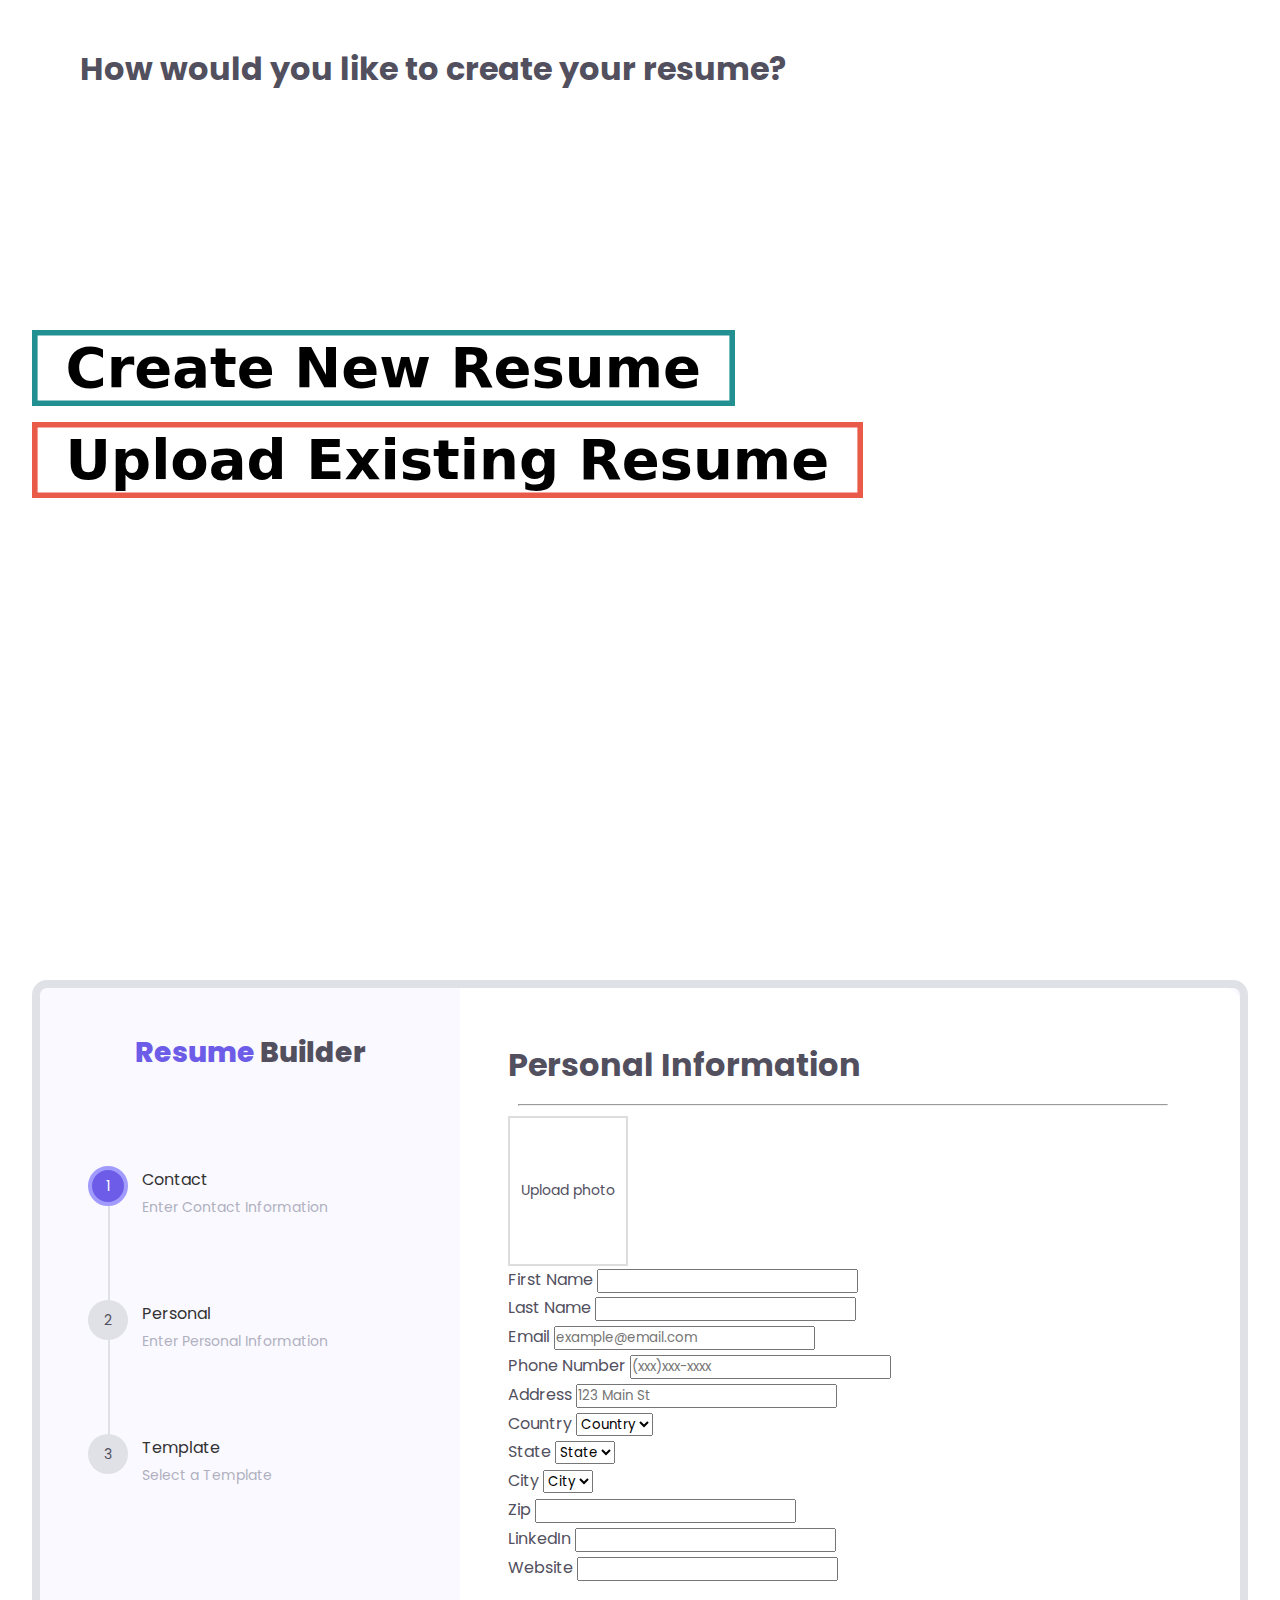
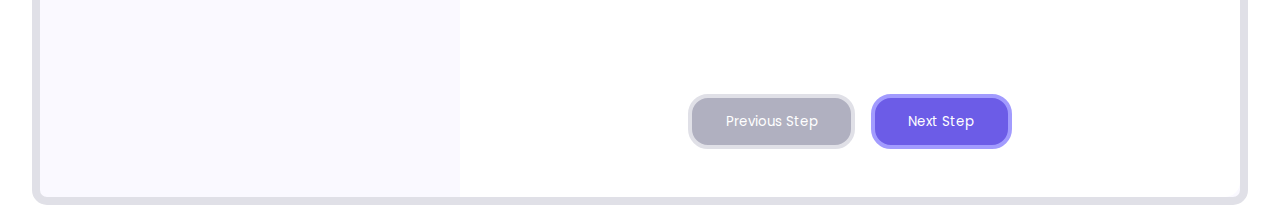
==== commit 5aabe4ee: "updated index.html and builder.html" ====
--- a/builder.html
+++ b/builder.html
@@ -118,13 +118,13 @@
                                         </div>
                                         <div class="col-md-4 mt-3">
                                             <label for="country" class="form-label">Country</label>
-                                            <select class="form-select" id="country">
+                                            <select class="form-select" id="country" onchange="getStates()">
                                                 <option selected>Country</option>
                                             </select>
                                         </div>
                                         <div class="col-md-3 mt-3">
                                             <label for="state" class="form-label">State</label>
-                                            <select class="form-select" id="state">
+                                            <select class="form-select" id="state" onchange="getCities()">
                                                 <option selected>State</option>
                                             </select>
                                         </div>
@@ -405,7 +405,7 @@
                                         </div>
                         
                                         <!-- Flip card 4: Interests -->
-                                        <div class="fc4">
+                                        <div class="flipCard4">
                                             <div class="flip-card card-container p-2 mb-4 ">
                         
                                                 <div class="flip4 card-body">
@@ -540,7 +540,7 @@
                                                         <div class="accordion-item">
                                                             <h2 class="accordion-header" id="rheading1">
                                                                 <button class="accordion-button" type="button" data-bs-toggle="collapse"
-                                                                    data-bs-target="#rcollapse1" aria-expanded="true" aria-controls="rcollapse1">
+                                                                    data-bs-target="#rcollapse1" aria-expanded="true" aria-controls="rcollapse1" onclick="rmakeVisible()">
                                                                     Reference
                                                                 </button>
                                                             </h2>
@@ -652,121 +652,6 @@
                             
                         </form>
 
-                    </div>
-                </div>
-            </div>
-        </div>
-
-        <!-- IMPORT RESUME MODAL -->
-        <div class="modal importModal">
-            <div class="modal-content">
-                <div class="container">
-                    <a class="close-button" href="/">Close</a>
-                    <div class="form-box">
-                        <div class="stepProgress">
-                            <div class="logo"><a href="/"><span>Resume</span>Builder</a></div>
-                            
-                            <ul class="progress-steps">
-                                <li class="step active">
-                                    <span>1</span>
-                                    <p>Import<br><span>Upload An Existing Resume</span></p>
-                                </li>
-                                <li class="step">
-                                    <span>2</span>
-                                    <p>Preview<br><span>Pick From One Of Our Our Premade Designs</span></p>
-                                </li>
-                                <li class="step">
-                                    <span>3</span>
-                                    <p>Template<br><span>Select a Template and View Your Newly Created Resume</span></p>
-                                </li>
-                            </ul>
-                        </div>
-
-                        <form action="">
-                            <div class="form-one form-step active">
-                                <h3>Upload your File :</h3>
-                                <div class="drag-area">
-                                    <div class="icon">
-                                        <i class="fas fa-images"></i>
-                                    </div>
-                                    <span class="header">Drag & Drop</span>
-                                    <span class="header">or <span class="button">Click to upload</span></span>
-                                    <input type="file" hidden />
-                                    <span class="support">Supports: JPEG, JPG, PNG</span>
-                                </div>
-                                <div>
-                                    <button class="download">Download</button>
-                                </div>
-                            </div>
-                        
-                            <div class="form-two form-step">
-                                <div class="bg-svg"></div>
-                                <div class="card-container" style=" margin:auto" id="card">
-                                    <div class="d-flex mt-3 mx-3">
-                                        <h1 class="modal-title">Template</h1>
-                                    </div>
-                                    <hr style="width:95%; margin: 10px;" size="3" class="bg-secondary">
-                                    <div class="flip-cards d-flex flex-row justify-content-center align-items-center m-4">
-                                        <div class="#">
-                                            <div class="row my-5 justify-content-around">
-                                                <div class="col d-flex justify-content-center align-items-center">
-                                                    <!-- template 1 -->
-                                                    <div class="card p-1">
-                                                        <img src="#" class="card-img-top" alt="...">
-                                                        <div class="card-body">
-                                                            <div class="btn_box # d-block text-center">
-                                                                <h5 class="card-title">Template 1 Title</h5>
-                                                                <input class="form-check-input" type="radio" name="selected_template" id="template_1">
-                                                            </div>
-                                                        </div>
-                                                    </div>
-                                                    <!--  -->
-                                                </div>
-                                                <div class="col d-flex justify-content-center align-items-center">
-                                                    <!-- template 2 -->
-                                                    <div class="card p-1">
-                                                        <img src="#" class="card-img-top" alt="...">
-                                                        <div class="card-body">
-                                                            <div class="btn_box # d-block text-center">
-                                                                <h5 class="card-title">Template 2 Title</h5>
-                                                                <input class="form-check-input" type="radio" name="selected_template" id="template_2">
-                                                            </div>
-                                                        </div>
-                                                    </div>
-                                                    <!--  -->
-                                                </div>
-                                            </div>
-                                            <div class="row my-5">
-                                                <div class="col d-flex justify-content-center align-items-center">
-                                                    <!-- template 3 -->
-                                                    <div class="card p-1">
-                                                        <img src="#" class="card-img-top" alt="...">
-                                                        <div class="card-body">
-                                                            <div class="btn_box # d-block text-center">
-                                                                <h5 class="card-title">Template 3 Title</h5>
-                                                                <input class="form-check-input" type="radio" name="selected_template" id="template_3">
-                                                            </div>
-                                                        </div>
-                                                    </div>
-                                                    <!--  -->
-                                                </div>
-                                            </div>
-                                        </div>
-                                    </div>
-                                </div>
-                            </div>
-
-                            <div class="form-three form-step">
-                            </div>
-                        </form>
-                    
-                        <div class="btn-group-container">
-                            <div class="btn-group">
-                                <button type="button" class="btn-prev" disabled>Previous Step</button>
-                                <button type="button" class="btn-next">Next Step</button>
-                                <button type="button" class="generateCv_btn" onclick="template_selector()" id="generatecv"><i>Submit</i></button>
-                            </div>
-                        </div>
                     </div>
                 </div>
             </div>
@@ -874,6 +759,10 @@
                 <div class="about achievements">
                     <h2 class="title2">Achievements</h2>
                 </div>
+
+                <div class="about references">
+                    <h2 class="title2">References</h2>
+                </div>
             </div>
         </div>
         <div>
@@ -980,6 +869,14 @@
                             </div>
                         </div>
                     </div>
+                    <div class="references header vrr">
+                        <div class="hr title">References</div>
+                        <div class="content">
+                            <div class="con">
+
+                            </div>
+                        </div>
+                    </div>
                 </div>
             </div>
         </div>
@@ -1008,7 +905,7 @@
 
             <div class="clearfix"></div>
             <div class="col-div-4">
-                <div class="content-box" style="padding-left: 40px;">
+                <div class="content-box" style="padding-left: 30px;">
                     <p class="head">Contact</p>
                     <p class="p3"><i class="fa fa-phone"></i>&nbsp;&nbsp;<span id="t_number"></span></p>
                     <p class="p3"><i class="fa fa-envelope"></i>&nbsp;&nbsp;<span id="t_email"></span>
@@ -1063,6 +960,11 @@
                     <div class="achievements">
 
                     </div>
+
+                    <p class="head">References</p>
+                    <div class="references">
+
+                    </div>
                 </div>
             </div>
         </div>
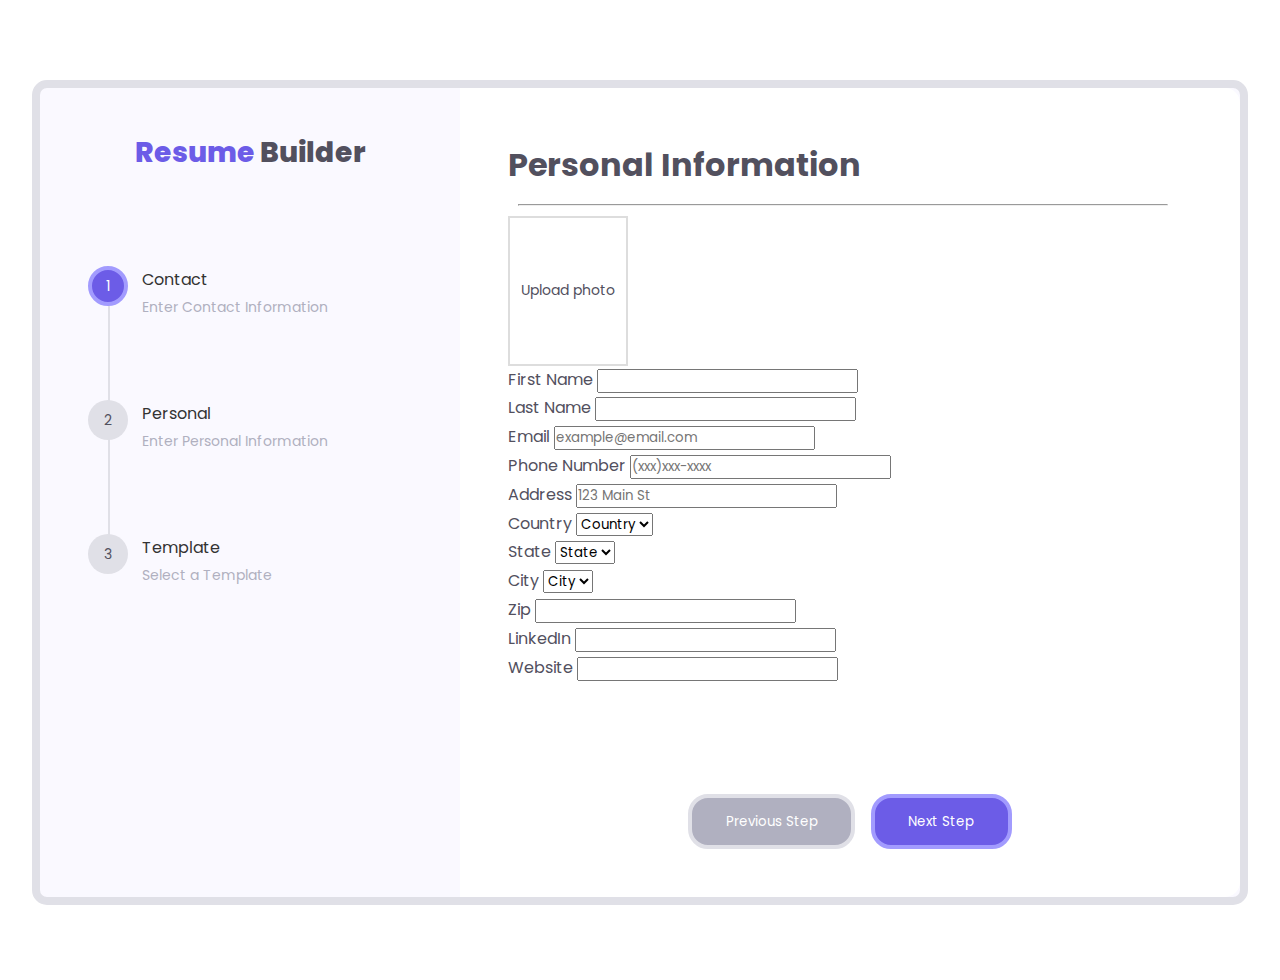
==== commit 7688d59b: "fixed deployed url issue" ====
--- a/builder.html
+++ b/builder.html
@@ -11,12 +11,12 @@
     <link href="https://cdn.jsdelivr.net/npm/bootstrap@5.1.1/dist/css/bootstrap.min.css" rel="stylesheet"
     integrity="sha384-F3w7mX95PdgyTmZZMECAngseQB83DfGTowi0iMjiWaeVhAn4FJkqJByhZMI3AhiU" crossorigin="anonymous">
     <script src="https://ajax.googleapis.com/ajax/libs/jquery/3.5.1/jquery.min.js"></script>
-    <script src="/templates/template2.js"></script>
+    <script src="templates/template2.js"></script>
     <script src="https://cdn.jsdelivr.net/npm/bootstrap@5.1.1/dist/js/bootstrap.bundle.min.js"></script>
     <script src="https://cdnjs.cloudflare.com/ajax/libs/jquery/3.6.0/jquery.min.js"
         integrity="sha512-894YE6QWD5I59HgZOGReFYm4dnWc1Qt5NtvYSaNcOP+u1T9qYdvdihz0PPSiiqn/+/3e7Jo4EaG7TubfWGUrMQ=="
         crossorigin="anonymous" referrerpolicy="no-referrer"></script>
-    <script src="/assets/js/script.js" defer></script>
+    <script src="assets/js/script.js" defer></script>
     <link rel="stylesheet" href="https://cdn.jsdelivr.net/npm/bootstrap-icons@1.5.0/font/bootstrap-icons.css">
     <script src="https://kit.fontawesome.com/1cf483120b.js" crossorigin="anonymous"></script>	
 
@@ -28,7 +28,7 @@
     <script src="https://unpkg.com/pdf-lib@1.4.0/dist/pdf-lib.min.js"></script>
     <script src="https://code.jquery.com/jquery-3.6.0.min.js"></script>
 
-    <link rel="stylesheet" href="/assets/css/builder.css">
+    <link rel="stylesheet" href="assets/css/builder.css">
     <link rel="stylesheet" href="Templates/template1.css">
     <link rel="stylesheet" href="Templates/template2.css">
     <link rel="stylesheet" href="Templates/template3.css">
@@ -39,16 +39,7 @@
 
     <div id="page" class="site">
        
-        <div class="container text-center">
-            <h1 class="display-1">How would you like to create your resume?</h1>
-
-            <div class="btn-group-container">
-                <div class="btn-group">
-                <button class="resumeBtn" onclick="openModal()">Create New Resume</button>
-                <button class="resumeBtn import" onclick="openImportModal()" style="--c:#E95A49">Upload Existing Resume</button>
-                </div>
-            </div>
-        </div>
+        
 
         <!-- NEW RESUME MODAL -->
         <div class="modal">
